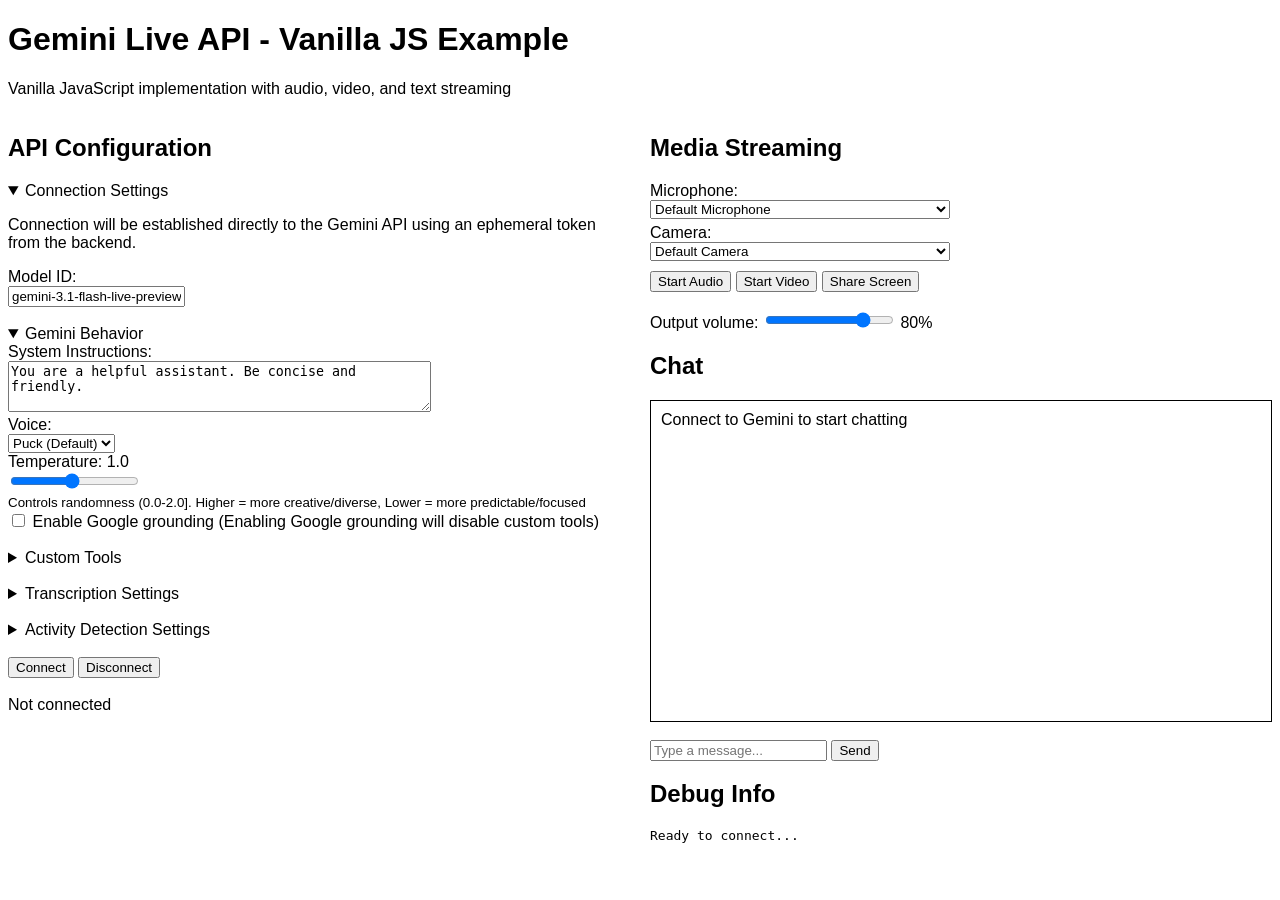
==== gemini-live-ephemeral-tokens-websocket/frontend/index.html @ 61d80b39 "feat(ephemeral-tokens): add Zephyr, Leda, and Orus voice options" ====
<!DOCTYPE html>
<html lang="en">

<head>
  <meta charset="UTF-8" />
  <meta name="viewport" content="width=device-width, initial-scale=1.0" />
  <title>Gemini Live API - Vanilla JS Example</title>
  <style>
    :root {
      /* Google Brand Colors */
      --google-blue: #4285f4;
      --google-red: #db4437;
      --google-yellow: #f4b400;
      --google-green: #0f9d58;
    }

    body {
      font-family: Arial, sans-serif;
      transition: all 0.5s ease-in-out;
    }

    .container {
      display: flex;
      gap: 20px;
    }

    .left-column {
      flex: 1;
    }

    .right-column {
      flex: 1;
    }

    #setupJsonDisplay {
      background-color: #f4f4f4;
      padding: 10px;
      overflow-x: auto;
      white-space: pre-wrap;
    }

    .user-transcript:before {
      content: "USER SPEECH: ";
      background-color: var(--google-yellow);
      color: black;
    }

    .user::before {
      content: "USER: ";
      background-color: var(--google-green);
      color: white;
    }

    .assistant:before {
      content: "GEMINI SPEECH: ";
      background-color: var(--google-blue);
      color: white;
    }

    .system:before {
      content: "SYSTEM: ";
      background-color: var(--google-red);
      color: white;
    }
  </style>
</head>

<body>
  <h1>Gemini Live API - Vanilla JS Example</h1>
  <p>
    Vanilla JavaScript implementation with audio, video, and text streaming
  </p>

  <div class="container">
    <!-- Left Column: API Configuration -->
    <div class="left-column">
      <!-- Connection Setup -->
      <section>
        <h2>API Configuration</h2>

        <!-- Connection Settings -->
        <details open>
          <summary>Connection Settings</summary>
          <p>Connection will be established directly to the Gemini API using an ephemeral token from the backend.</p>

          <div>
            <label for="model">Model ID:</label><br />
            <input type="text" id="model" value="gemini-3.1-flash-live-preview" placeholder="Enter model ID" />
          </div>
        </details>

        <!-- Gemini Behavior Settings -->
        <br />
        <details open>
          <summary>Gemini Behavior</summary>
          <div>
            <label for="systemInstructions">System Instructions:</label><br />
            <textarea id="systemInstructions" rows="3" cols="50">
You are a helpful assistant. Be concise and friendly.</textarea>
          </div>

          <div>
            <label for="voiceSelect">Voice:</label><br />
            <select id="voiceSelect">
              <option value="Puck">Puck (Default)</option>
              <option value="Charon">Charon</option>
              <option value="Kore">Kore</option>
              <option value="Fenrir">Fenrir</option>
              <option value="Aoede">Aoede</option>
              <option value="Zephyr">Zephyr</option>
              <option value="Leda">Leda</option>
              <option value="Orus">Orus</option>
            </select>
          </div>

          <div>
            <label for="temperature">Temperature: <span id="temperatureValue">1.0</span></label><br />
            <input type="range" id="temperature" min="0.1" max="2.0" step="0.1" value="1.0" />
            <br />
            <small>Controls randomness (0.0-2.0]. Higher = more creative/diverse,
              Lower = more predictable/focused</small>
          </div>

          <div>
            <input type="checkbox" id="enableGrounding" />
            <label for="enableGrounding">Enable Google grounding (Enabling Google grounding will disable
              custom tools)
            </label>
          </div>
        </details>

        <!-- Custom Tools -->
        <br />
        <details>
          <summary>Custom Tools</summary>

          <div>
            <input type="checkbox" id="enableAlertTool" checked />
            <label for="enableAlertTool">Show Alert Box</label>
            <span> (Display browser alerts) </span>
          </div>

          <div>
            <input type="checkbox" id="enableCssStyleTool" checked />
            <label for="enableCssStyleTool">Add CSS Style</label>
            <span> (Inject CSS styles into the page) </span>
          </div>
        </details>

        <!-- Transcription Settings -->
        <br />
        <details>
          <summary>Transcription Settings</summary>
          <div>
            <input type="checkbox" id="enableInputTranscription" checked />
            <label for="enableInputTranscription">Enable input transcription (your speech)</label>
          </div>

          <div>
            <input type="checkbox" id="enableOutputTranscription" checked />
            <label for="enableOutputTranscription">Enable output transcription (Gemini responses)</label>
          </div>
        </details>

        <!-- Activity Detection Settings -->
        <br />
        <details>
          <summary>Activity Detection Settings</summary>
          <div>
            <input type="checkbox" id="disableActivityDetection" />
            <label for="disableActivityDetection">Disable automatic activity detection</label>
          </div>

          <div>
            <label for="silenceDuration">Silence duration (ms):</label><br />
            <input type="number" id="silenceDuration" value="500" min="500" max="10000" step="100" />
          </div>

          <div>
            <label for="prefixPadding">Prefix padding (ms):</label><br />
            <input type="number" id="prefixPadding" value="500" min="0" max="2000" step="100" />
          </div>

          <div>
            <label for="endSpeechSensitivity">End of speech sensitivity:</label><br />
            <select id="endSpeechSensitivity">
              <option value="END_SENSITIVITY_UNSPECIFIED" selected>
                Default
              </option>
              <option value="END_SENSITIVITY_HIGH">
                High (quicker cutoff)
              </option>
              <option value="END_SENSITIVITY_LOW">Low (longer wait)</option>
            </select>
          </div>

          <div>
            <label for="startSpeechSensitivity">Start of speech sensitivity:</label><br />
            <select id="startSpeechSensitivity">
              <option value="START_SENSITIVITY_UNSPECIFIED" selected>
                Default
              </option>
              <option value="START_SENSITIVITY_HIGH">
                High (quicker detection)
              </option>
              <option value="START_SENSITIVITY_LOW">
                Low (more filtering)
              </option>
            </select>
          </div>

          <div>
            <label for="activityHandling">Activity Handling:</label><br />
            <select id="activityHandling">
              <option value="ACTIVITY_HANDLING_UNSPECIFIED" selected>
                Default (Interrupts)
              </option>
              <option value="START_OF_ACTIVITY_INTERRUPTS">
                Interrupt (Barge-in)
              </option>
              <option value="NO_INTERRUPTION">No Interruption</option>
            </select>
          </div>
        </details>

        <br />

        <div>
          <button id="connectBtn">Connect</button>
          <button id="disconnectBtn">Disconnect</button>
        </div>

        <br />

        <div id="connectionStatus">Not connected</div>

        <br />

        <!-- Setup Message JSON Display -->
        <details id="setupJsonSection" style="display: none">
          <summary>
            Setup Message JSON (raw config sent to Gemini API)
          </summary>
          <pre id="setupJsonDisplay"></pre>
        </details>
      </section>
    </div>

    <!-- Right Column: Media and Chat -->
    <div class="right-column">
      <!-- Media Controls -->
      <section>
        <h2>Media Streaming</h2>

        <div class="container">
          <div class="left-column">
            <!-- Device Selectors -->
            <div style="margin-bottom: 10px">
              <div style="margin-bottom: 5px">
                <label for="micSelect">Microphone:</label><br />
                <select id="micSelect" style="width: 100%; max-width: 300px">
                  <option value="">Default Microphone</option>
                </select>
              </div>

              <div style="margin-bottom: 10px">
                <label for="cameraSelect">Camera:</label><br />
                <select id="cameraSelect" style="width: 100%; max-width: 300px">
                  <option value="">Default Camera</option>
                </select>
              </div>
            </div>

            <div>
              <button id="startAudioBtn">Start Audio</button>
              <button id="startVideoBtn">Start Video</button>
              <button id="startScreenBtn">Share Screen</button>
            </div>

            <br />
            <div>
              <label for="volume">Output volume:</label>
              <input type="range" id="volume" min="0" max="100" value="80" />
              <span id="volumeValue">80%</span>
            </div>
          </div>

          <div class="right-column">
            <video id="videoPreview" autoplay playsinline muted hidden width="400"></video>
          </div>
        </div>
      </section>

      <!-- Chat Interface -->
      <section>
        <h2>Chat</h2>

        <div id="chatContainer" style="
              border: 1px solid;
              height: 300px;
              overflow-y: auto;
              padding: 10px;
            ">
          <div>Connect to Gemini to start chatting</div>
        </div>
        <br />
        <div>
          <input type="text" id="chatInput" placeholder="Type a message..." autocomplete="off" />
          <button id="sendBtn">Send</button>
        </div>
      </section>

      <!-- Debug Info -->
      <section>
        <h2>Debug Info</h2>
        <pre id="debugInfo">Ready to connect...</pre>
      </section>
    </div>
  </div>

  <!-- Load libraries -->
  <script src="geminilive.js"></script>
  <script src="mediaUtils.js"></script>
  <script src="tools.js"></script>
  <script src="script.js"></script>
</body>

</html>
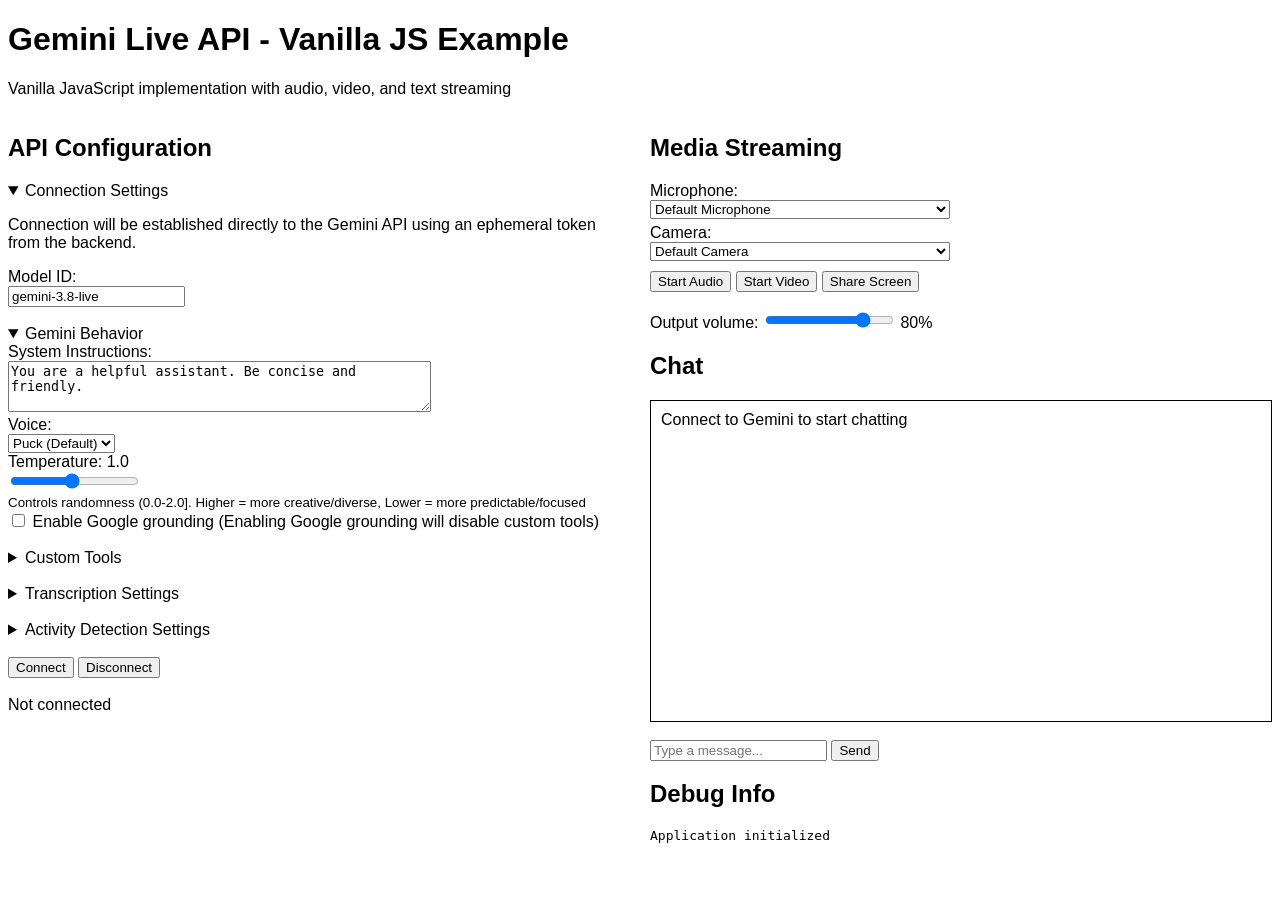
==== commit 3ffb7e8c: "feat: migrate API endpoint to v1beta and update default model to gemini-3.8-live - Migrate Gemini Li" ====
--- a/gemini-live-ephemeral-tokens-websocket/frontend/index.html
+++ b/gemini-live-ephemeral-tokens-websocket/frontend/index.html
@@ -85,7 +85,7 @@
 
           <div>
             <label for="model">Model ID:</label><br />
-            <input type="text" id="model" value="gemini-3.1-flash-live-preview" placeholder="Enter model ID" />
+            <input type="text" id="model" value="gemini-3.8-live" placeholder="Enter model ID" />
           </div>
         </details>
 
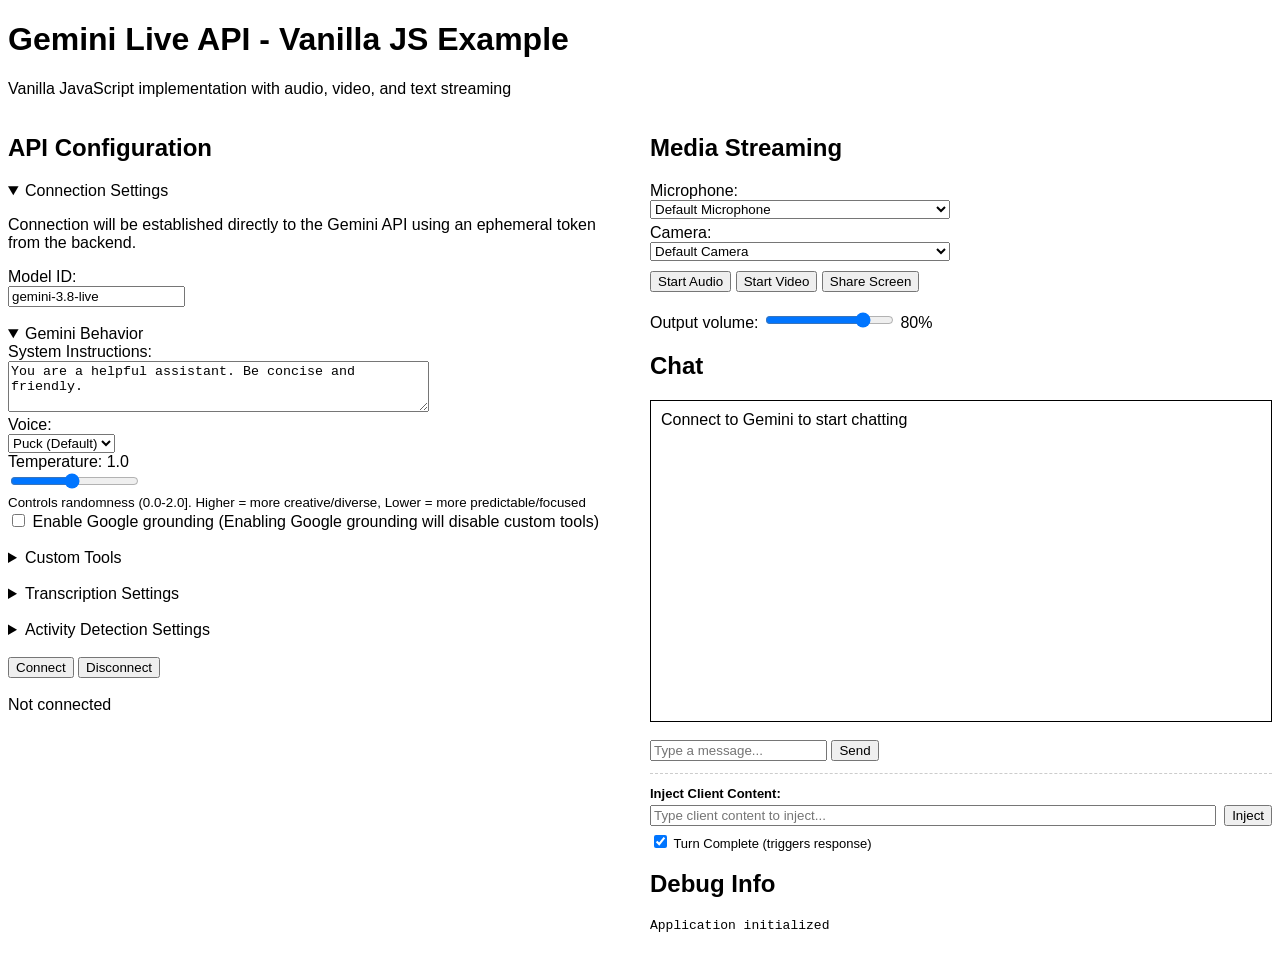
==== commit 6c63e924: "feat: implement clientContent injection with turnComplete control across all web clients - Add sendC" ====
--- a/gemini-live-ephemeral-tokens-websocket/frontend/index.html
+++ b/gemini-live-ephemeral-tokens-websocket/frontend/index.html
@@ -62,6 +62,18 @@
       background-color: var(--google-red);
       color: white;
     }
+
+    .tool-call:before {
+      content: "TOOL CALL: ";
+      background-color: #673ab7;
+      color: white;
+    }
+
+    .tool-response:before {
+      content: "TOOL RESPONSE: ";
+      background-color: #009688;
+      color: white;
+    }
   </style>
 </head>
 
@@ -145,6 +157,12 @@
             <label for="enableCssStyleTool">Add CSS Style</label>
             <span> (Inject CSS styles into the page) </span>
           </div>
+
+          <div>
+            <input type="checkbox" id="enableGetOrderTool" checked />
+            <label for="enableGetOrderTool">Get Order</label>
+            <span> (Async mock: fetches a customer order from backend, takes ~5s) </span>
+          </div>
         </details>
 
         <!-- Transcription Settings -->
@@ -308,6 +326,17 @@
           <input type="text" id="chatInput" placeholder="Type a message..." autocomplete="off" />
           <button id="sendBtn">Send</button>
         </div>
+        <div style="margin-top: 12px; padding-top: 12px; border-top: 1px dashed #ccc;">
+          <label for="clientContentInput" style="font-size: 13px; font-weight: bold; display: block; margin-bottom: 4px;">Inject Client Content:</label>
+          <div style="display: flex; gap: 8px; align-items: center;">
+            <input type="text" id="clientContentInput" placeholder="Type client content to inject..." autocomplete="off" style="flex: 1;" />
+            <button id="injectBtn">Inject</button>
+          </div>
+          <div style="margin-top: 6px; font-size: 13px;">
+            <input type="checkbox" id="turnComplete" checked />
+            <label for="turnComplete">Turn Complete (triggers response)</label>
+          </div>
+        </div>
       </section>
 
       <!-- Debug Info -->
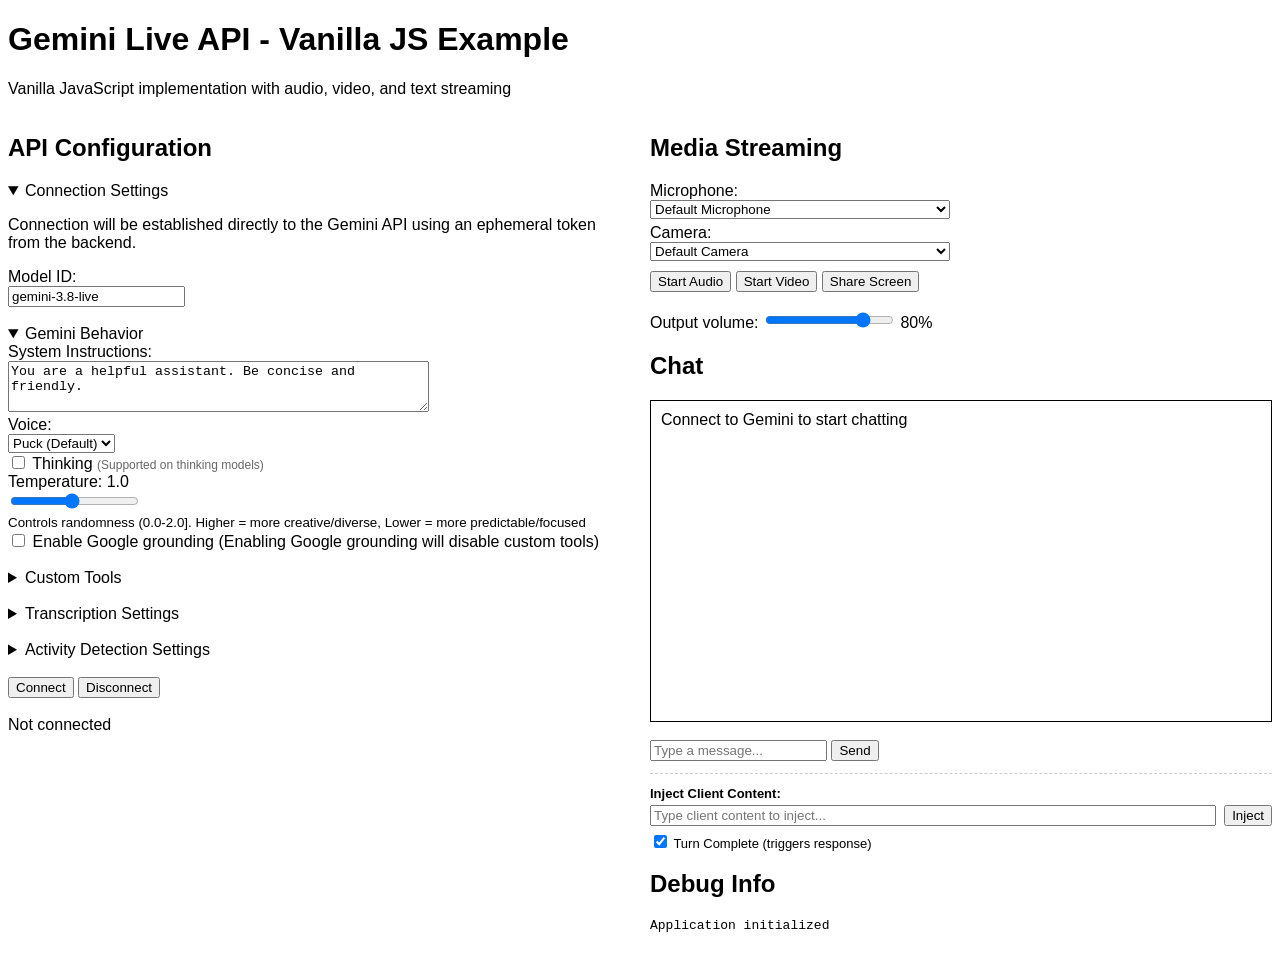
==== commit c93f1fb5: "feat: add DrawSVG tool, thinking level configuration, and live reasoning architecture diagram - Add " ====
--- a/gemini-live-ephemeral-tokens-websocket/frontend/index.html
+++ b/gemini-live-ephemeral-tokens-websocket/frontend/index.html
@@ -126,6 +126,21 @@
           </div>
 
           <div>
+            <input type="checkbox" id="enableThinking" />
+            <label for="enableThinking">Thinking <span style="font-size: 12px; color: #666;">(Supported on thinking models)</span></label>
+          </div>
+
+          <div id="thinkingLevelGroup" style="display: none; margin-left: 20px; margin-top: 5px;">
+            <label for="thinkingLevelSelect">Thinking Level:</label><br />
+            <select id="thinkingLevelSelect">
+              <option value="minimal" selected>Minimal (Default)</option>
+              <option value="low">Low</option>
+              <option value="medium">Medium</option>
+              <option value="high">High</option>
+            </select>
+          </div>
+
+          <div>
             <label for="temperature">Temperature: <span id="temperatureValue">1.0</span></label><br />
             <input type="range" id="temperature" min="0.1" max="2.0" step="0.1" value="1.0" />
             <br />
@@ -162,6 +177,12 @@
             <input type="checkbox" id="enableGetOrderTool" checked />
             <label for="enableGetOrderTool">Get Order</label>
             <span> (Async mock: fetches a customer order from backend, takes ~5s) </span>
+          </div>
+
+          <div>
+            <input type="checkbox" id="enableDrawSvgTool" checked />
+            <label for="enableDrawSvgTool">Draw SVG</label>
+            <span> (Render SVG vector drawings sent by the model) </span>
           </div>
         </details>
 
@@ -339,6 +360,12 @@
         </div>
       </section>
 
+      <!-- Rendered SVG Section -->
+      <section id="svgSection" style="display: none; margin-top: 20px;">
+        <h2>Rendered SVG</h2>
+        <div id="svgContainer" style="background: white; padding: 15px; border-radius: 8px; border: 1px solid #ccc; display: flex; justify-content: center; align-items: center; box-shadow: 0 4px 6px rgba(0,0,0,0.1); overflow: auto;"></div>
+      </section>
+
       <!-- Debug Info -->
       <section>
         <h2>Debug Info</h2>
